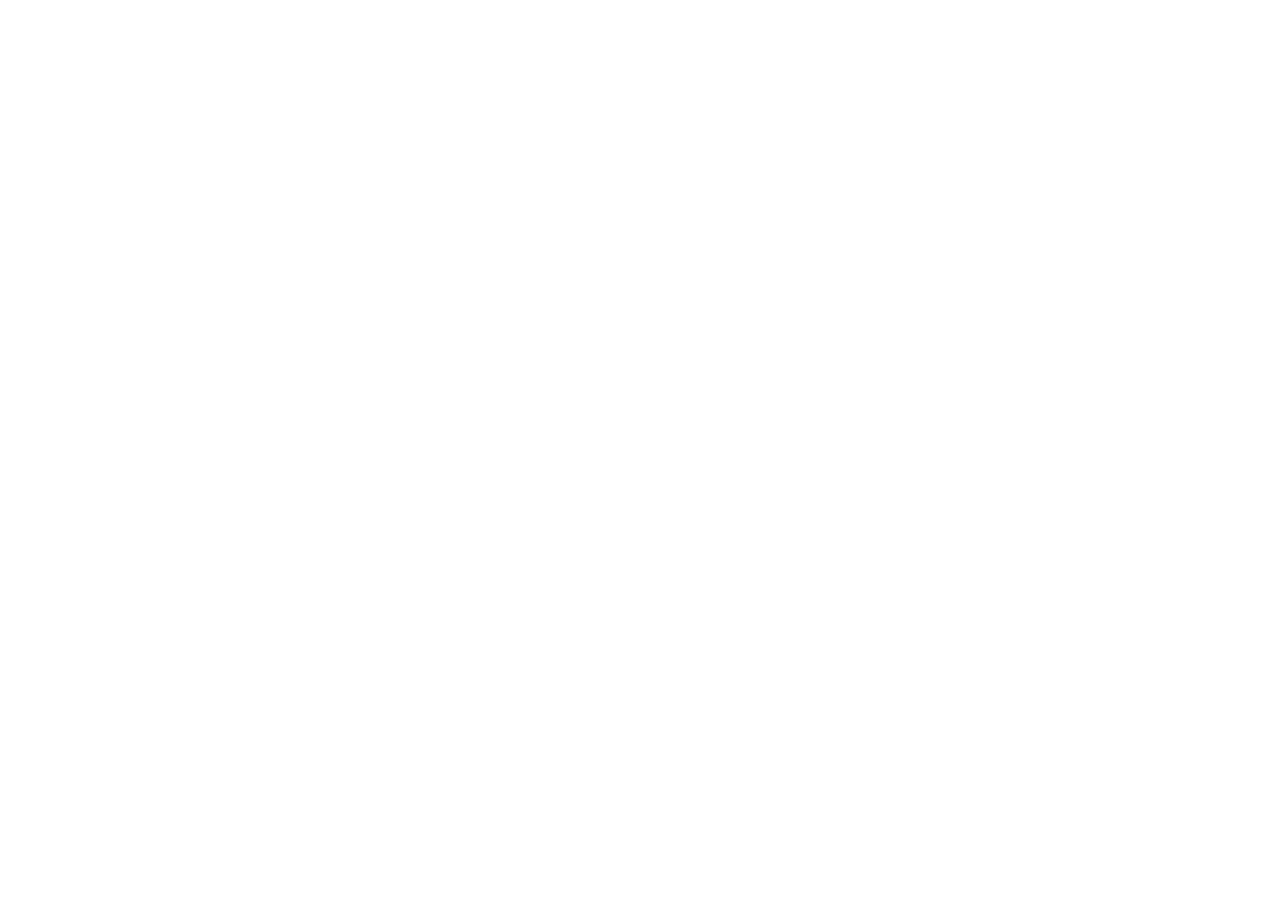
==== better-css-focus/index.html @ 94ac8e75 "Create index.html and styles.css" ====
<!DOCTYPE html>
<html lang="en">
<head>
    <meta charset="UTF-8">
    <meta http-equiv="X-UA-Compatible" content="IE=edge">
    <meta name="viewport" content="width=device-width, initial-scale=1.0">
    <link rel="stylesheet" href="styles.css">
    <title>Better :focus</title>
</head>
<body>
    
</body>
</html>
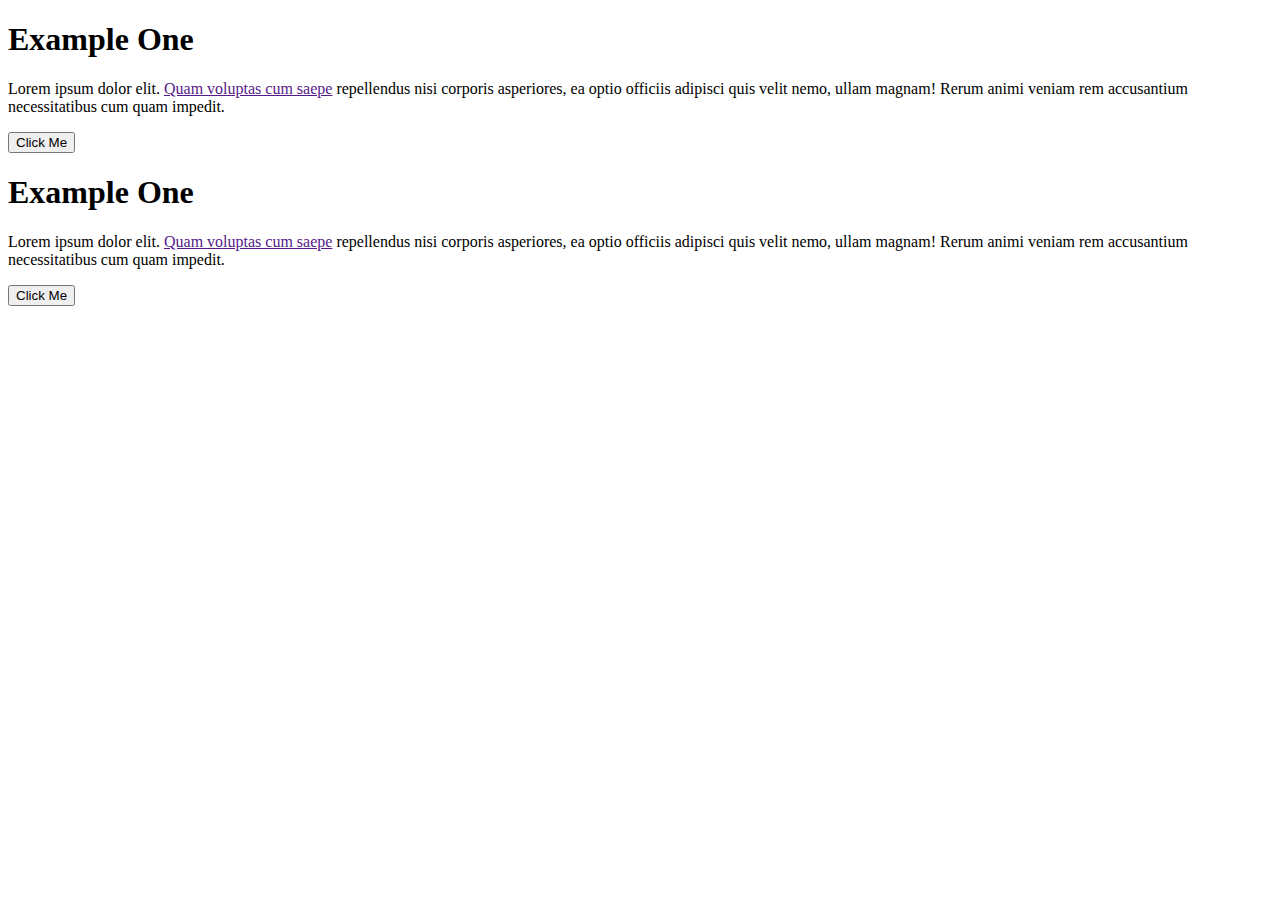
==== commit a9a9810d: "Add basic content" ====
--- a/better-css-focus/index.html
+++ b/better-css-focus/index.html
@@ -8,6 +8,15 @@
     <title>Better :focus</title>
 </head>
 <body>
-    
+    <div class="content">
+        <h1 class="title">Example One</h1>
+        <p>Lorem ipsum dolor elit. <a href="">Quam voluptas cum saepe</a> repellendus nisi corporis asperiores, ea optio officiis adipisci quis velit nemo, ullam magnam! Rerum animi veniam rem accusantium necessitatibus cum quam impedit.</p>
+        <button class="button">Click Me</button>
+    </div>
+    <div class="content example2">
+        <h1 class="title">Example One</h1>
+        <p>Lorem ipsum dolor elit. <a href="">Quam voluptas cum saepe</a> repellendus nisi corporis asperiores, ea optio officiis adipisci quis velit nemo, ullam magnam! Rerum animi veniam rem accusantium necessitatibus cum quam impedit.</p>
+        <button>Click Me</button>
+    </div>
 </body>
 </html>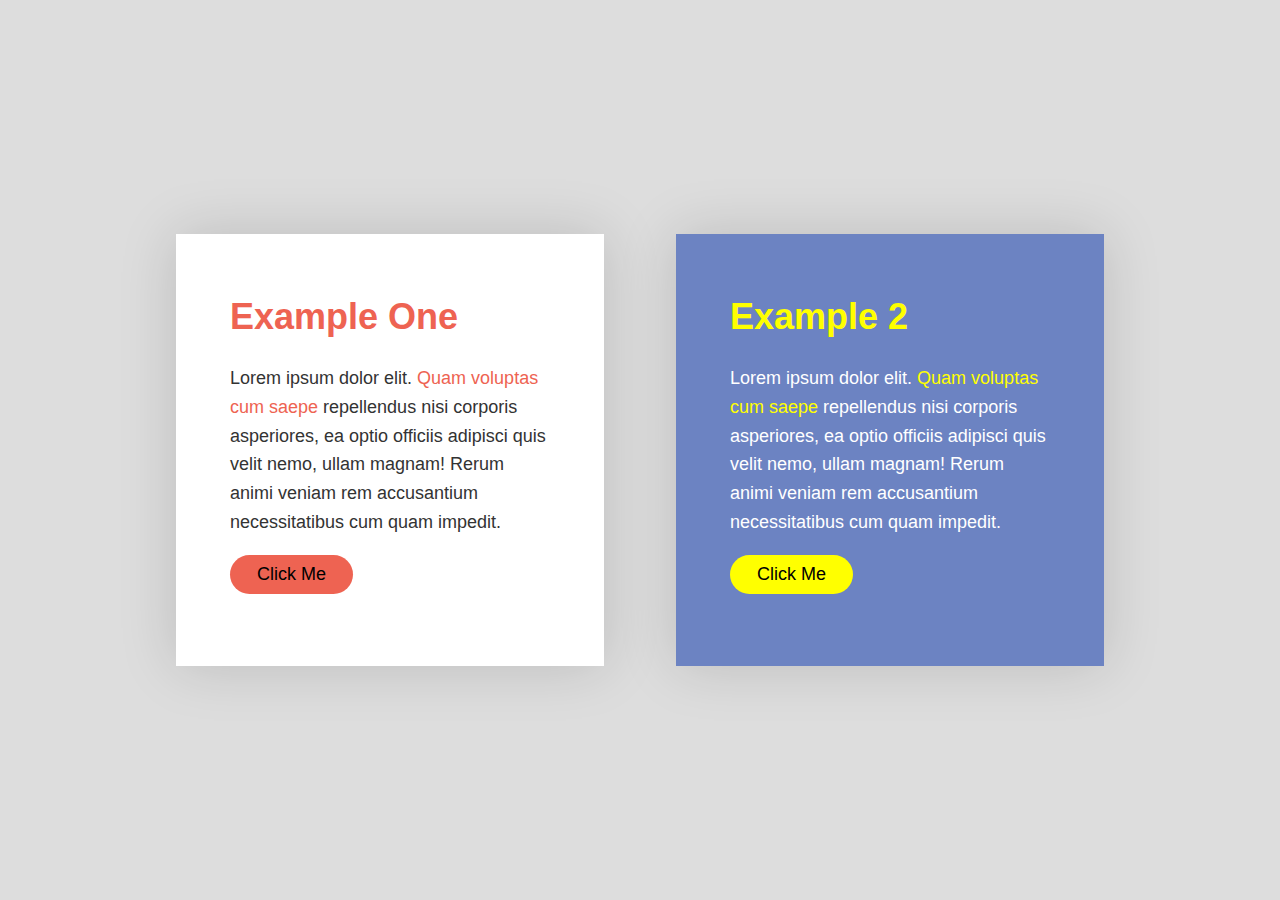
==== commit 2ccc5bff: "Fix typos" ====
--- a/better-css-focus/index.html
+++ b/better-css-focus/index.html
@@ -10,12 +10,12 @@
 <body>
     <div class="content">
         <h1 class="title">Example One</h1>
-        <p>Lorem ipsum dolor elit. <a href="">Quam voluptas cum saepe</a> repellendus nisi corporis asperiores, ea optio officiis adipisci quis velit nemo, ullam magnam! Rerum animi veniam rem accusantium necessitatibus cum quam impedit.</p>
+        <p>Lorem ipsum dolor elit. <a href="#">Quam voluptas cum saepe</a> repellendus nisi corporis asperiores, ea optio officiis adipisci quis velit nemo, ullam magnam! Rerum animi veniam rem accusantium necessitatibus cum quam impedit.</p>
         <button class="button">Click Me</button>
     </div>
     <div class="content example2">
-        <h1 class="title">Example One</h1>
-        <p>Lorem ipsum dolor elit. <a href="">Quam voluptas cum saepe</a> repellendus nisi corporis asperiores, ea optio officiis adipisci quis velit nemo, ullam magnam! Rerum animi veniam rem accusantium necessitatibus cum quam impedit.</p>
+        <h1 class="title">Example 2</h1>
+        <p>Lorem ipsum dolor elit. <a href="#">Quam voluptas cum saepe</a> repellendus nisi corporis asperiores, ea optio officiis adipisci quis velit nemo, ullam magnam! Rerum animi veniam rem accusantium necessitatibus cum quam impedit.</p>
         <button>Click Me</button>
     </div>
 </body>
--- a/better-css-focus/styles.css
+++ b/better-css-focus/styles.css
@@ -0,0 +1,76 @@
+:root {
+    --clr-primary: #ee6352;
+    --clr-body: #333;
+    --clr-bg: #ddd;
+}
+
+* {
+    margin: 0px;
+    padding: 0px;
+}
+
+body {
+    font-family: sans-serif;
+    min-height: 100vh;
+    display: flex;
+    justify-content: center;
+    align-items: center;
+    font-size: 1.125em;
+    line-height: 1.6;
+    color: var(--clr-body);
+    background: var(--clr-bg);
+}
+
+.content {
+    background: white;
+    max-width: 50vw;
+    padding: 3em;
+    box-shadow: 0 0 3em rgba(0,0,0,.15);
+    margin: 5em 2em;
+}
+
+@media (min-width: 1100px) {
+    .content {
+        max-width: 25vw;
+    }
+}
+
+@media (max-width: 950px) {
+    body {
+        flex-direction: column;
+    }
+    .content {
+        max-width: 70vw;
+        margin: 2em 0em;
+        padding: 2em;
+    }
+}
+
+.title {
+    margin: 0 0 .5em;
+    font-weight: 900;
+    color: var(--clr-primary);
+    /* line-height: 1.2; */
+}
+
+a {
+    color: var(--clr-primary);
+    text-decoration: none;
+}
+
+button {
+    background: var(--clr-primary);
+    font-size: 1em;
+    font-family: inherit;
+    border: 0;
+    padding: .5em 1.5em;
+    border-radius: 1.5em;
+    margin: 1em 0em;
+    cursor: pointer;
+}
+
+.example2 {
+    --clr-primary: yellow;
+    background: rgb(108, 131, 194);
+    color: white;
+}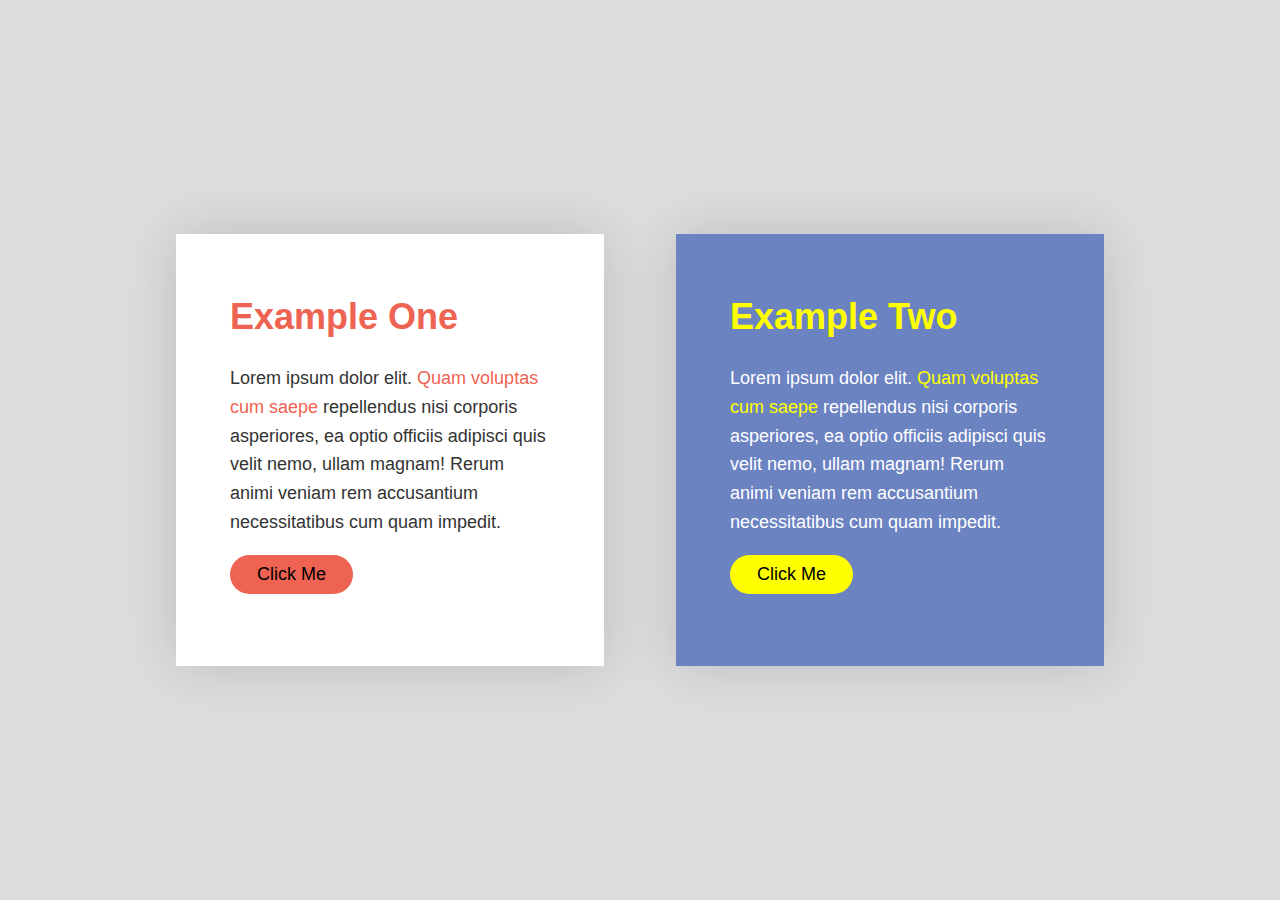
==== commit e2dcbd9e: "Fix typo" ====
--- a/better-css-focus/index.html
+++ b/better-css-focus/index.html
@@ -14,7 +14,7 @@
         <button class="button">Click Me</button>
     </div>
     <div class="content example2">
-        <h1 class="title">Example 2</h1>
+        <h1 class="title">Example Two</h1>
         <p>Lorem ipsum dolor elit. <a href="#">Quam voluptas cum saepe</a> repellendus nisi corporis asperiores, ea optio officiis adipisci quis velit nemo, ullam magnam! Rerum animi veniam rem accusantium necessitatibus cum quam impedit.</p>
         <button>Click Me</button>
     </div>
--- a/better-css-focus/styles.css
+++ b/better-css-focus/styles.css
@@ -71,6 +71,25 @@
 
 .example2 {
     --clr-primary: yellow;
-    background: rgb(108, 131, 194);
+    --clr-bg: rgb(108, 131, 194);
+    background: var(--clr-bg);
     color: white;
+}
+
+a:hover {
+    opacity: .8;
+}
+
+a:focus {
+    outline: 2px solid var(--clr-primary);
+    outline-offset: 3px;
+}
+
+button:focus {
+    outline: none;
+    box-shadow: 0px 0px 5px 1px rgba(0,0,0,.65);
+}
+
+::-mox-focus-inner {
+    border: 0;
 }